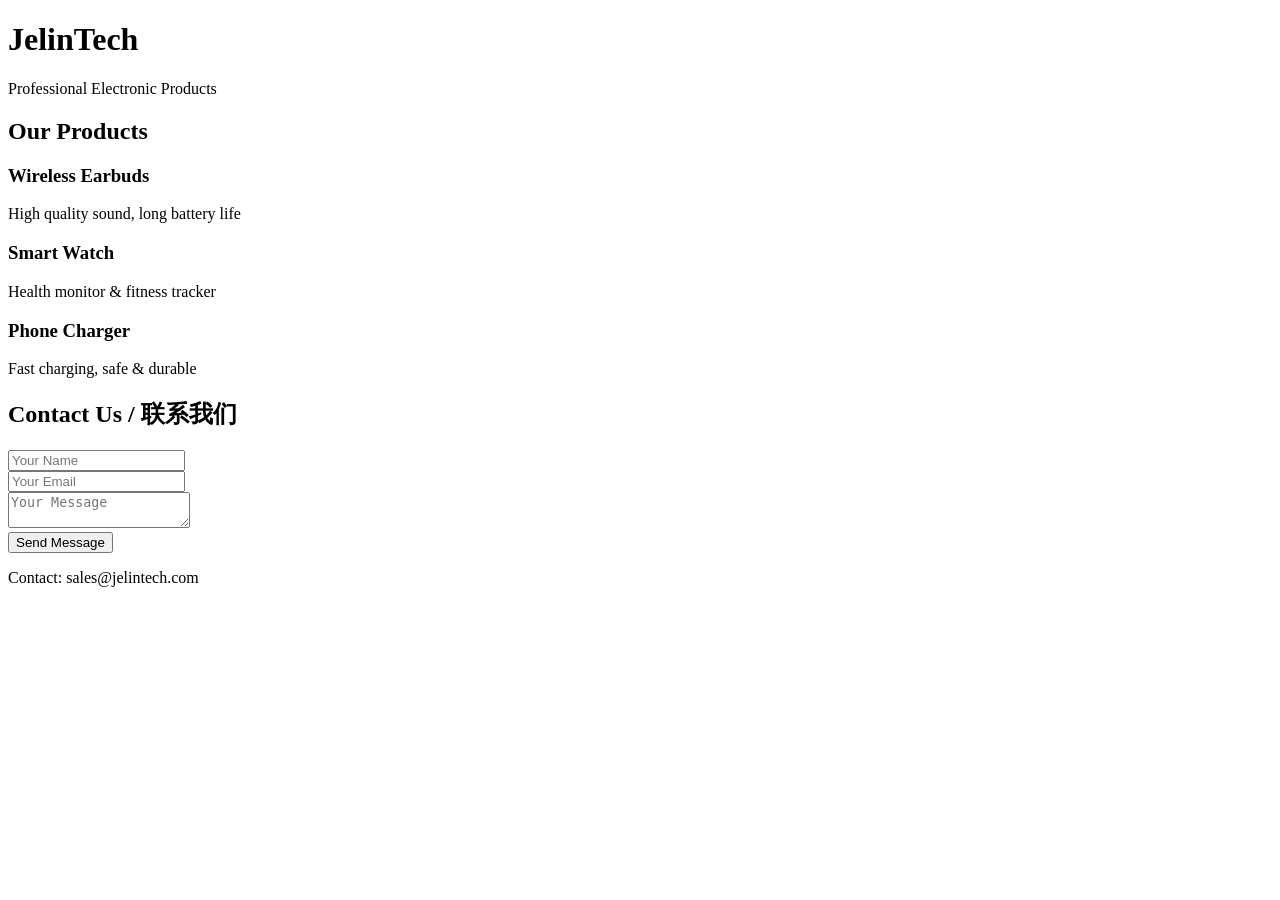
==== index.html @ da9e3305 "Create index.html" ====
<!DOCTYPE html>
<html lang="en">
<head>
<meta charset="UTF-8">
<title>JelinTech - Electronic Products</title>
<link rel="stylesheet" href="style.css">
</head>
<body>
<header>
<h1>JelinTech</h1>
<p>Professional Electronic Products</p>
</header>
<main>
<h2>Our Products</h2>
<div class="product-list">
<div class="product">
<h3>Wireless Earbuds</h3>
<p>High quality sound, long battery life</p>
</div>
<div class="product">
<h3>Smart Watch</h3>
<p>Health monitor & fitness tracker</p>
</div>
<div class="product">
<h3>Phone Charger</h3>
<p>Fast charging, safe & durable</p>
</div>
</div>

<!-- 留言表单 -->
<div class="contact-form">
  <h2>Contact Us / 联系我们</h2>
  <form action="https://formspree.io/f/你的Formspree代码" method="POST">
    <input type="text" name="name" placeholder="Your Name" required><br>
    <input type="email" name="email" placeholder="Your Email" required><br>
    <textarea name="message" placeholder="Your Message" required></textarea><br>
    <button type="submit">Send Message</button>
  </form>
</div>
</main>
<footer>
<p>Contact: sales@jelintech.com</p>
</footer>
</body>
</html>
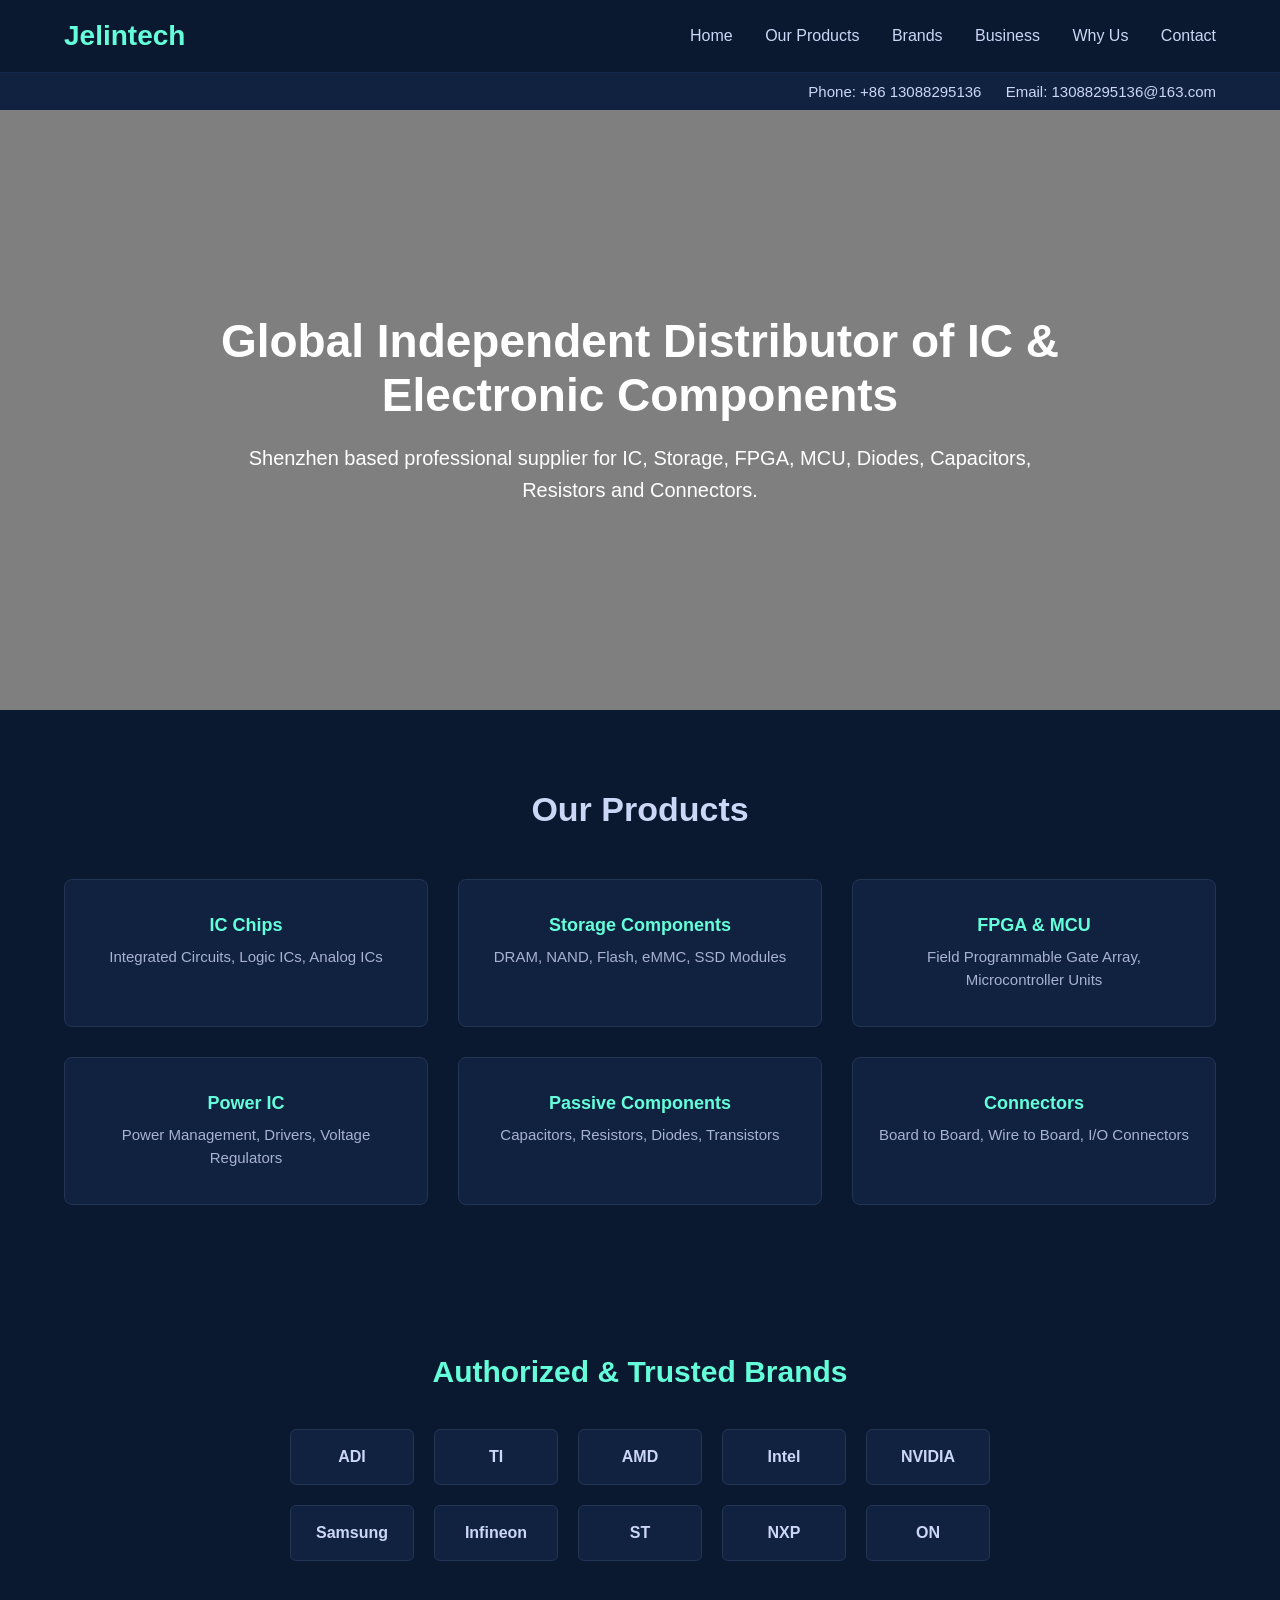
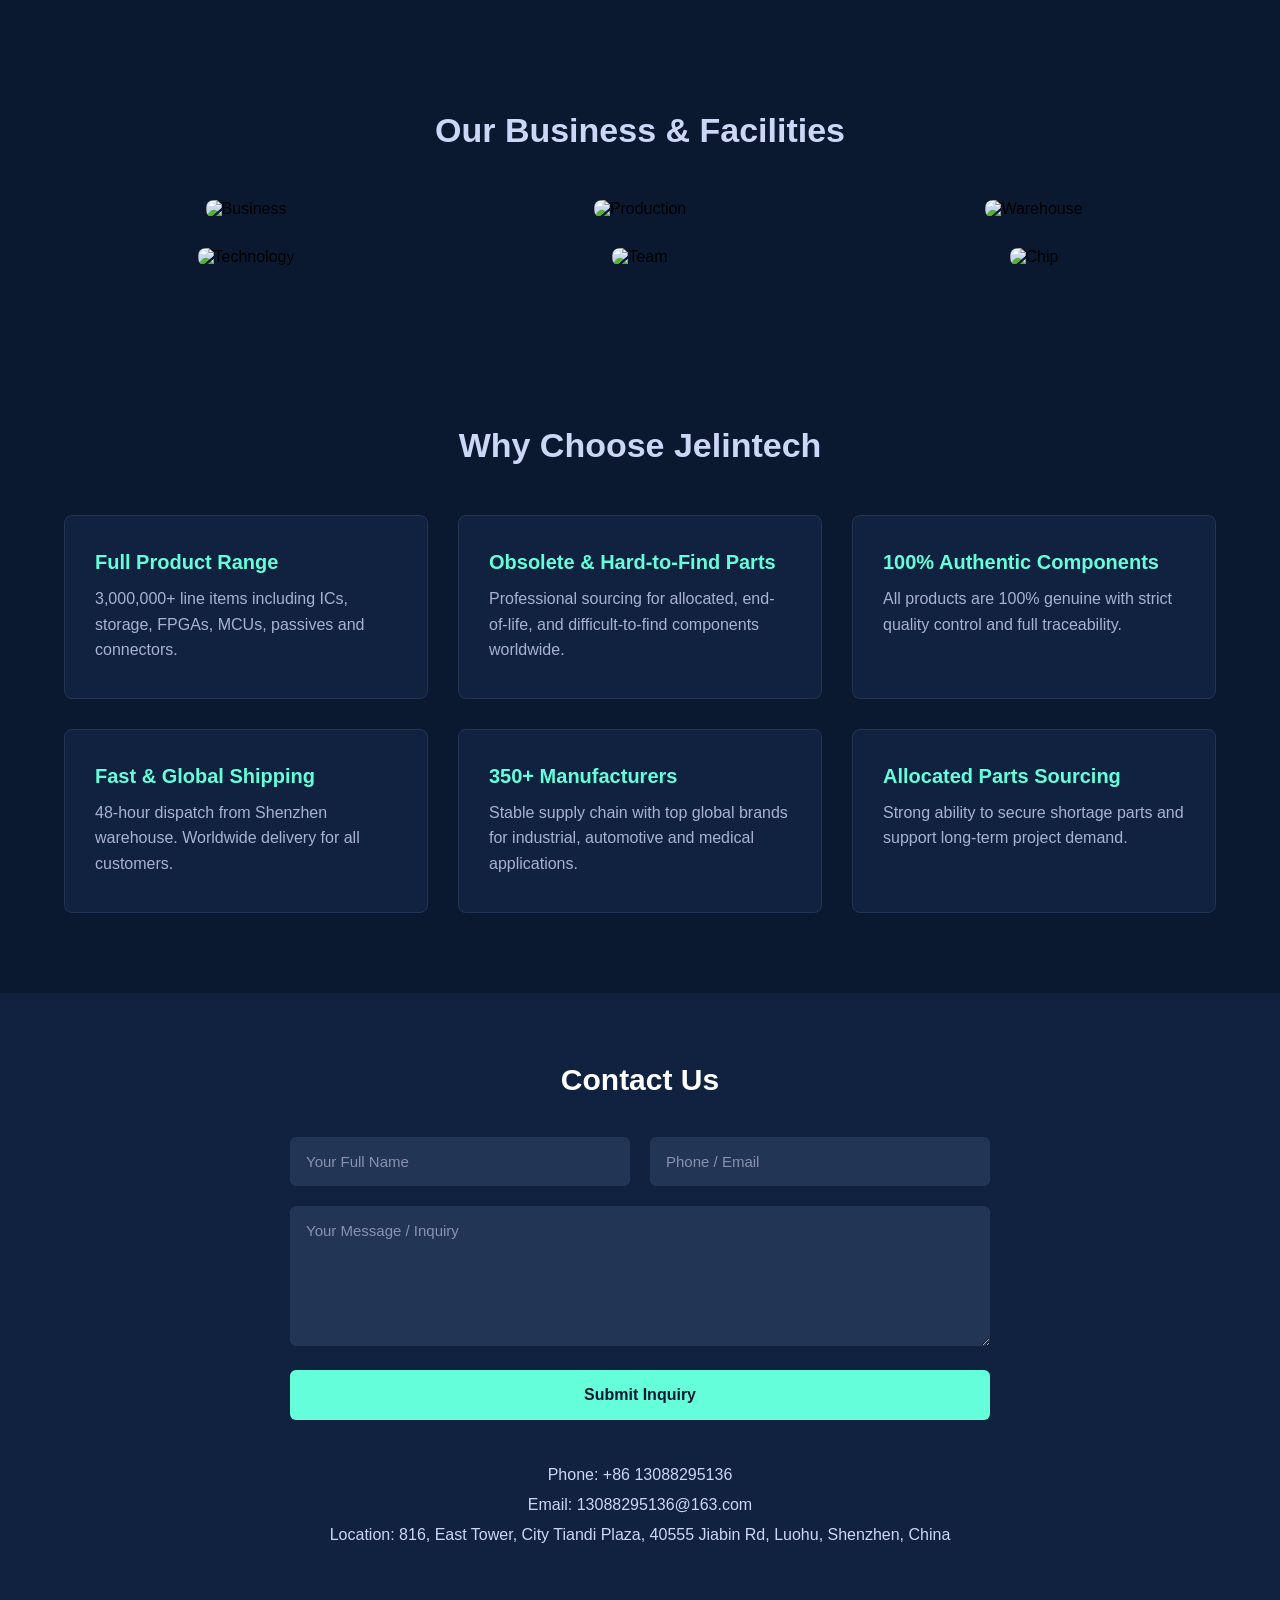
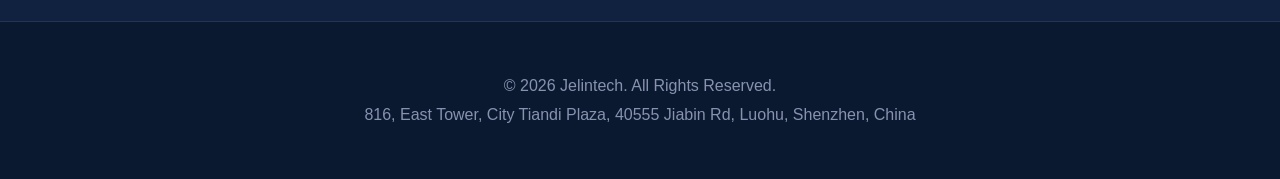
==== commit 9f9f0891: "update website: tech style + contact form" ====
--- a/index.html
+++ b/index.html
@@ -1,45 +1,469 @@
 <!DOCTYPE html>
 <html lang="en">
 <head>
-<meta charset="UTF-8">
-<title>JelinTech - Electronic Products</title>
-<link rel="stylesheet" href="style.css">
+    <meta charset="UTF-8">
+    <meta name="viewport" content="width=device-width, initial-scale=1.0">
+    <title>Jelintech - Global Electronic Components Distributor</title>
+    <style>
+        * {
+            margin: 0;
+            padding: 0;
+            box-sizing: border-box;
+            font-family: Arial, sans-serif;
+        }
+
+        /* 导航 */
+        .nav {
+            background: #0a192f;
+            padding: 20px 5%;
+            display: flex;
+            justify-content: space-between;
+            align-items: center;
+            border-bottom: 1px solid #11294b;
+            position: sticky;
+            top: 0;
+            z-index: 100;
+        }
+        .logo {
+            font-size: 28px;
+            font-weight: bold;
+            color: #64ffda;
+            text-decoration: none;
+        }
+        .nav-links a {
+            margin-left: 28px;
+            text-decoration: none;
+            color: #ccd6f6;
+            font-weight: 500;
+        }
+        .nav-links a:hover {
+            color: #64ffda;
+        }
+
+        /* 导航下方联系方式栏 */
+        .nav-contact {
+            background: #112240;
+            padding: 10px 5%;
+            text-align: right;
+            font-size: 15px;
+            color: #ccd6f6;
+        }
+        .nav-contact span {
+            margin-left: 20px;
+        }
+
+        /* 首页大图背景 */
+        .hero {
+            width: 100%;
+            height: 600px;
+            background-image: url('hellorf_hi2240914651.jpg');
+            background-size: cover;
+            background-position: center;
+            background-repeat: no-repeat;
+            position: relative;
+            display: flex;
+            align-items: center;
+            justify-content: center;
+            text-align: center;
+            color: white;
+        }
+        .hero::before {
+            content: '';
+            position: absolute;
+            width: 100%;
+            height: 100%;
+            background: rgba(0,0,0,0.5);
+        }
+        .hero-content {
+            position: relative;
+            z-index: 2;
+            max-width: 900px;
+            padding: 0 20px;
+        }
+        .hero h1 {
+            font-size: 46px;
+            margin-bottom: 20px;
+        }
+        .hero p {
+            font-size: 20px;
+            line-height: 1.6;
+        }
+
+        /* 产品分类 */
+        .products {
+            padding: 80px 5%;
+            background: #0a192f;
+            text-align: center;
+        }
+        .products h2 {
+            font-size: 34px;
+            margin-bottom: 50px;
+            color: #ccd6f6;
+        }
+        .product-grid {
+            display: grid;
+            grid-template-columns: repeat(auto-fit, minmax(280px, 1fr));
+            gap: 30px;
+            max-width: 1200px;
+            margin: 0 auto;
+        }
+        .product-item {
+            background: #112240;
+            padding: 35px 25px;
+            border-radius: 8px;
+            border: 1px solid #233554;
+            transition: 0.3s;
+        }
+        .product-item:hover {
+            transform: translateY(-5px);
+            border-color: #64ffda;
+        }
+        .product-item h3 {
+            color: #64ffda;
+            margin-bottom: 10px;
+            font-size: 18px;
+        }
+        .product-item p {
+            font-size: 15px;
+            color: #a8b2d3;
+            line-height: 1.5;
+        }
+
+        /* 品牌区域 */
+        .brands {
+            padding: 70px 5%;
+            text-align: center;
+            background: #0a192f;
+        }
+        .brands h2 {
+            font-size: 30px;
+            margin-bottom: 40px;
+            color: #64ffda;
+        }
+        .brand-container {
+            max-width: 700px;
+            margin: 0 auto;
+            display: grid;
+            grid-template-columns: repeat(5, 1fr);
+            gap: 20px;
+        }
+        .brand {
+            padding: 18px 10px;
+            background: #112240;
+            border-radius: 6px;
+            font-weight: bold;
+            color: #ccd6f6;
+            border: 1px solid #233554;
+            display: flex;
+            align-items: center;
+            justify-content: center;
+            text-align: center;
+        }
+
+        /* 业务场景图片 */
+        .gallery {
+            padding: 80px 5%;
+            background: #0a192f;
+            text-align: center;
+        }
+        .gallery h2 {
+            font-size: 34px;
+            margin-bottom: 50px;
+            color: #ccd6f6;
+        }
+        .gallery-grid {
+            display: grid;
+            grid-template-columns: repeat(auto-fit, minmax(280px, 1fr));
+            gap: 30px;
+            max-width: 1200px;
+            margin: 0 auto;
+        }
+        .gallery-item img {
+            width: 100%;
+            height: 240px;
+            object-fit: cover;
+            border-radius: 8px;
+        }
+
+        /* 优势 */
+        .features {
+            padding: 80px 5%;
+            background: #0a192f;
+        }
+        .section-title {
+            text-align: center;
+            font-size: 34px;
+            margin-bottom: 50px;
+            color: #ccd6f6;
+        }
+        .features-grid {
+            display: grid;
+            grid-template-columns: repeat(auto-fit, minmax(280px, 1fr));
+            gap: 30px;
+            max-width: 1200px;
+            margin: 0 auto;
+        }
+        .feature-box {
+            padding: 35px 30px;
+            border-radius: 8px;
+            background: #112240;
+            border: 1px solid #233554;
+            transition: 0.3s;
+        }
+        .feature-box:hover {
+            transform: translateY(-5px);
+            border-color: #64ffda;
+        }
+        .feature-box h3 {
+            color: #64ffda;
+            margin-bottom: 12px;
+            font-size: 20px;
+        }
+        .feature-box p {
+            color: #a8b2d3;
+            line-height: 1.6;
+        }
+
+        /* 联系表单 */
+        .contact {
+            padding: 70px 5%;
+            background: #112240;
+            color: #ccd6f6;
+        }
+        .contact h2 {
+            font-size: 30px;
+            margin-bottom: 40px;
+            text-align: center;
+            color: #fff;
+        }
+        .contact-form {
+            max-width: 700px;
+            margin: 0 auto;
+            display: flex;
+            flex-direction: column;
+            gap: 20px;
+        }
+        .form-row {
+            display: flex;
+            gap: 20px;
+        }
+        .form-group {
+            flex: 1;
+        }
+        .form-group input,
+        .form-group textarea {
+            width: 100%;
+            padding: 16px;
+            border-radius: 6px;
+            border: none;
+            outline: none;
+            font-size: 15px;
+            background: #233554;
+            color: #ccd6f6;
+        }
+        .form-group input::placeholder,
+        .form-group textarea::placeholder {
+            color: #8892b0;
+        }
+        .form-group textarea {
+            min-height: 140px;
+            resize: vertical;
+        }
+        .submit-btn {
+            padding: 16px;
+            background: #64ffda;
+            color: #0a192f;
+            font-weight: bold;
+            border: none;
+            border-radius: 6px;
+            cursor: pointer;
+            font-size: 16px;
+            transition: 0.3s;
+        }
+        .submit-btn:hover {
+            opacity: 0.9;
+        }
+        .contact-info {
+            text-align: center;
+            margin-top: 40px;
+            font-size: 16px;
+            line-height: 1.9;
+        }
+
+        /* 底部 */
+        .footer {
+            padding: 50px 5%;
+            text-align: center;
+            background: #0a192f;
+            border-top: 1px solid #233554;
+            color: #8892b0;
+            line-height: 1.8;
+        }
+    </style>
 </head>
+
 <body>
-<header>
-<h1>JelinTech</h1>
-<p>Professional Electronic Products</p>
-</header>
-<main>
-<h2>Our Products</h2>
-<div class="product-list">
-<div class="product">
-<h3>Wireless Earbuds</h3>
-<p>High quality sound, long battery life</p>
-</div>
-<div class="product">
-<h3>Smart Watch</h3>
-<p>Health monitor & fitness tracker</p>
-</div>
-<div class="product">
-<h3>Phone Charger</h3>
-<p>Fast charging, safe & durable</p>
-</div>
-</div>
-
-<!-- 留言表单 -->
-<div class="contact-form">
-  <h2>Contact Us / 联系我们</h2>
-  <form action="https://formspree.io/f/你的Formspree代码" method="POST">
-    <input type="text" name="name" placeholder="Your Name" required><br>
-    <input type="email" name="email" placeholder="Your Email" required><br>
-    <textarea name="message" placeholder="Your Message" required></textarea><br>
-    <button type="submit">Send Message</button>
-  </form>
-</div>
-</main>
-<footer>
-<p>Contact: sales@jelintech.com</p>
-</footer>
+
+<!-- 导航 -->
+<div class="nav">
+    <a href="#" class="logo">Jelintech</a>
+    <div class="nav-links">
+        <a href="#home">Home</a>
+        <a href="#products">Our Products</a>
+        <a href="#brands">Brands</a>
+        <a href="#gallery">Business</a>
+        <a href="#why">Why Us</a>
+        <a href="#contact">Contact</a>
+    </div>
+</div>
+
+<!-- 导航下方联系方式栏 -->
+<div class="nav-contact">
+    <span>Phone: +86 13088295136</span>
+    <span>Email: 13088295136@163.com</span>
+</div>
+
+<!-- 首页大图背景 -->
+<div class="hero" id="home">
+    <div class="hero-content">
+        <h1>Global Independent Distributor of IC & Electronic Components</h1>
+        <p>Shenzhen based professional supplier for IC, Storage, FPGA, MCU, Diodes, Capacitors, Resistors and Connectors.</p>
+    </div>
+</div>
+
+<!-- 真正的产品分类（第二屏） -->
+<div class="products" id="products">
+    <h2>Our Products</h2>
+    <div class="product-grid">
+        <div class="product-item">
+            <h3>IC Chips</h3>
+            <p>Integrated Circuits, Logic ICs, Analog ICs</p>
+        </div>
+        <div class="product-item">
+            <h3>Storage Components</h3>
+            <p>DRAM, NAND, Flash, eMMC, SSD Modules</p>
+        </div>
+        <div class="product-item">
+            <h3>FPGA & MCU</h3>
+            <p>Field Programmable Gate Array, Microcontroller Units</p>
+        </div>
+        <div class="product-item">
+            <h3>Power IC</h3>
+            <p>Power Management, Drivers, Voltage Regulators</p>
+        </div>
+        <div class="product-item">
+            <h3>Passive Components</h3>
+            <p>Capacitors, Resistors, Diodes, Transistors</p>
+        </div>
+        <div class="product-item">
+            <h3>Connectors</h3>
+            <p>Board to Board, Wire to Board, I/O Connectors</p>
+        </div>
+    </div>
+</div>
+
+<!-- 品牌（优化整齐） -->
+<div class="brands" id="brands">
+    <h2>Authorized & Trusted Brands</h2>
+    <div class="brand-container">
+        <div class="brand">ADI</div>
+        <div class="brand">TI</div>
+        <div class="brand">AMD</div>
+        <div class="brand">Intel</div>
+        <div class="brand">NVIDIA</div>
+        <div class="brand">Samsung</div>
+        <div class="brand">Infineon</div>
+        <div class="brand">ST</div>
+        <div class="brand">NXP</div>
+        <div class="brand">ON</div>
+    </div>
+</div>
+
+<!-- 业务场景图片 -->
+<div class="gallery" id="gallery">
+    <h2>Our Business & Facilities</h2>
+    <div class="gallery-grid">
+        <div class="gallery-item">
+            <img src="hellorf_hi2237393352.jpg" alt="Business">
+        </div>
+        <div class="gallery-item">
+            <img src="1393815866_huge.jpg" alt="Production">
+        </div>
+        <div class="gallery-item">
+            <img src="1070012039_huge.jpg" alt="Warehouse">
+        </div>
+        <div class="gallery-item">
+            <img src="2029368575_huge.jpg" alt="Technology">
+        </div>
+        <div class="gallery-item">
+            <img src="457782904_huge.jpg" alt="Team">
+        </div>
+        <div class="gallery-item">
+            <img src="hellorf_hi2241188654.jpg" alt="Chip">
+        </div>
+    </div>
+</div>
+
+<!-- 优势 -->
+<div class="features" id="why">
+    <h2 class="section-title">Why Choose Jelintech</h2>
+    <div class="features-grid">
+        <div class="feature-box">
+            <h3>Full Product Range</h3>
+            <p>3,000,000+ line items including ICs, storage, FPGAs, MCUs, passives and connectors.</p>
+        </div>
+        <div class="feature-box">
+            <h3>Obsolete & Hard-to-Find Parts</h3>
+            <p>Professional sourcing for allocated, end-of-life, and difficult-to-find components worldwide.</p>
+        </div>
+        <div class="feature-box">
+            <h3>100% Authentic Components</h3>
+            <p>All products are 100% genuine with strict quality control and full traceability.</p>
+        </div>
+        <div class="feature-box">
+            <h3>Fast & Global Shipping</h3>
+            <p>48-hour dispatch from Shenzhen warehouse. Worldwide delivery for all customers.</p>
+        </div>
+        <div class="feature-box">
+            <h3>350+ Manufacturers</h3>
+            <p>Stable supply chain with top global brands for industrial, automotive and medical applications.</p>
+        </div>
+        <div class="feature-box">
+            <h3>Allocated Parts Sourcing</h3>
+            <p>Strong ability to secure shortage parts and support long-term project demand.</p>
+        </div>
+    </div>
+</div>
+
+<!-- 联系我们 + 表单 -->
+<div class="contact" id="contact">
+    <h2>Contact Us</h2>
+    <form class="contact-form" action="https://mailthis.to/13088295136@qq.com" method="POST">
+        <div class="form-row">
+            <div class="form-group">
+                <input type="text" name="姓名" placeholder="Your Full Name" required>
+            </div>
+            <div class="form-group">
+                <input type="text" name="电话/邮箱" placeholder="Phone / Email" required>
+            </div>
+        </div>
+        <div class="form-group">
+            <textarea name="留言" placeholder="Your Message / Inquiry" required></textarea>
+        </div>
+        <button type="submit" class="submit-btn">Submit Inquiry</button>
+    </form>
+    <div class="contact-info">
+        <p>Phone: +86 13088295136</p>
+        <p>Email: 13088295136@163.com</p>
+        <p>Location: 816, East Tower, City Tiandi Plaza, 40555 Jiabin Rd, Luohu, Shenzhen, China</p>
+    </div>
+</div>
+
+<!-- 底部 -->
+<div class="footer">
+    <p>© 2026 Jelintech. All Rights Reserved.</p>
+    <p>816, East Tower, City Tiandi Plaza, 40555 Jiabin Rd, Luohu, Shenzhen, China</p>
+</div>
+
 </body>
-</html>
+</html>
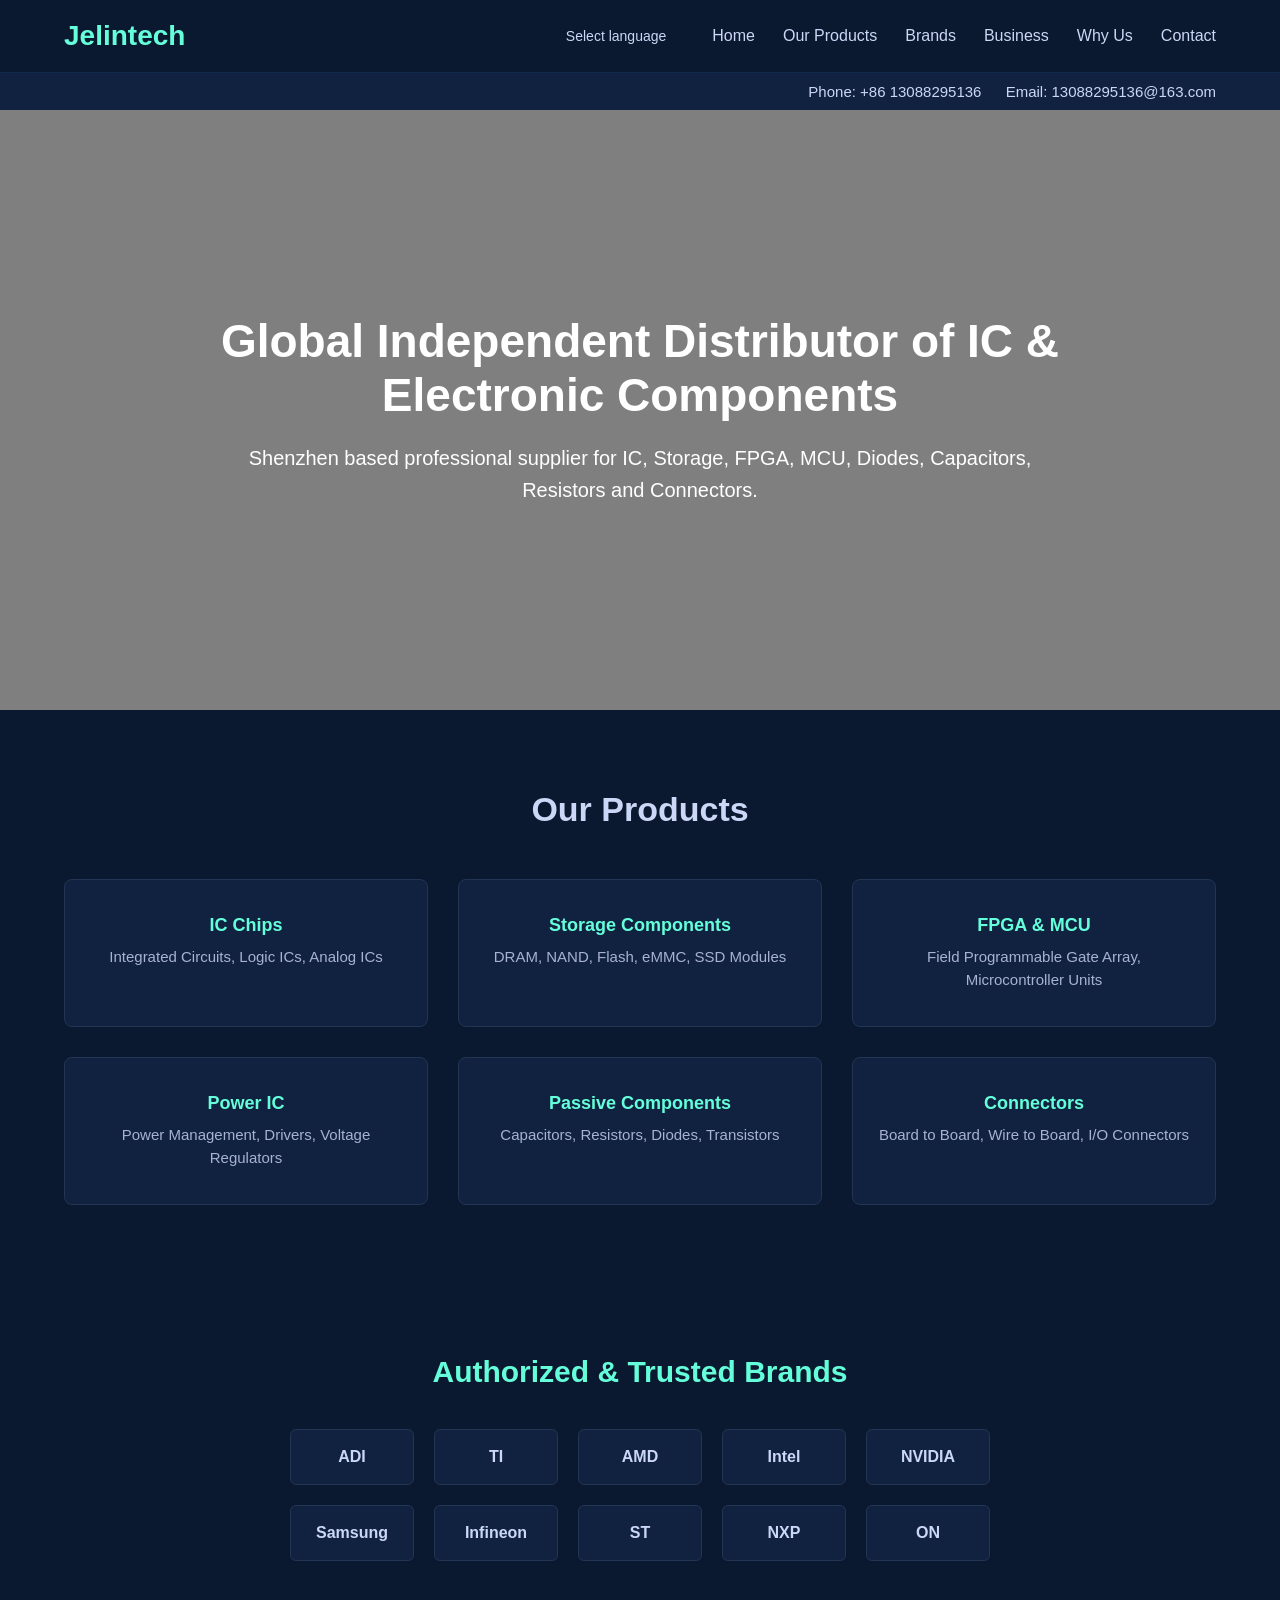
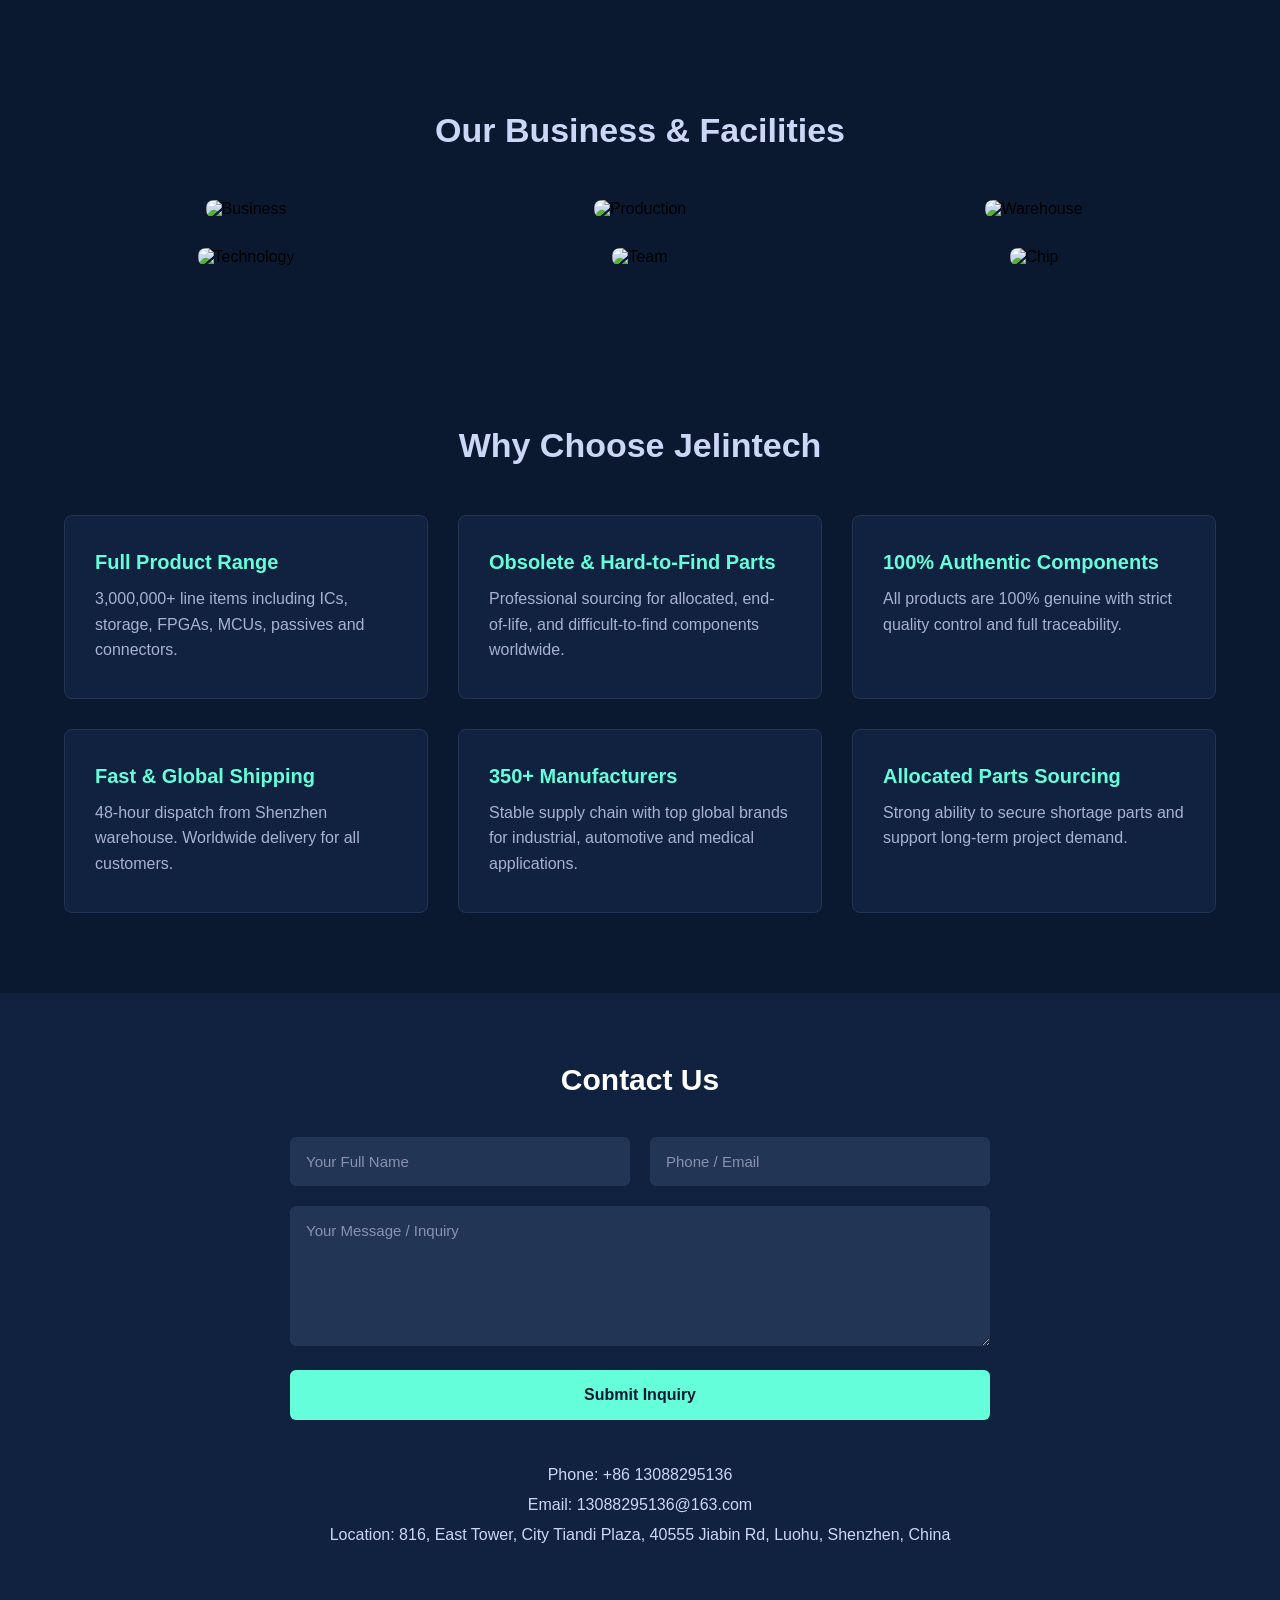
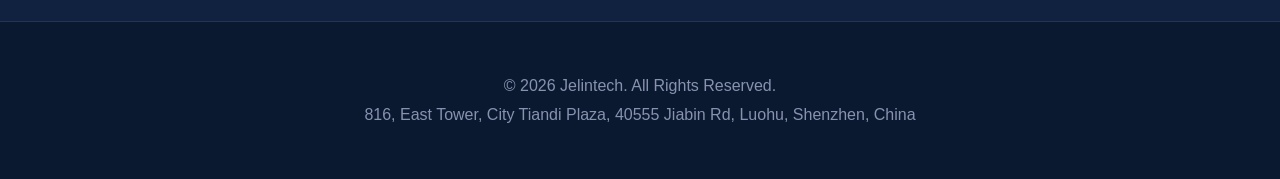
==== commit c911aa8b: "add select language text before Home" ====
--- a/index.html
+++ b/index.html
@@ -30,6 +30,10 @@
             color: #64ffda;
             text-decoration: none;
         }
+        .nav-links {
+            display: flex;
+            align-items: center;
+        }
         .nav-links a {
             margin-left: 28px;
             text-decoration: none;
@@ -38,6 +42,16 @@
         }
         .nav-links a:hover {
             color: #64ffda;
+        }
+
+        /* 语言区域样式 */
+        .language-switch {
+            display: flex;
+            align-items: center;
+            margin-right: 12px;
+            color: #ccd6f6;
+            font-size: 14px;
+            gap: 6px;
         }
 
         /* 导航下方联系方式栏 */
@@ -299,6 +313,27 @@
             color: #8892b0;
             line-height: 1.8;
         }
+
+        /* 语言选择框样式 */
+        #google_translate_element {
+            display: inline-block;
+        }
+        .goog-te-combo {
+            background: #112240;
+            color: #ccd6f6;
+            border: 1px solid #233554;
+            padding: 6px 8px;
+            border-radius: 4px;
+            font-size: 14px;
+            outline: none;
+        }
+        .goog-te-combo:hover {
+            border-color: #64ffda;
+        }
+        /* 隐藏谷歌自带文字 */
+        .goog-te-gadget span {
+            display: none !important;
+        }
     </style>
 </head>
 
@@ -308,6 +343,11 @@
 <div class="nav">
     <a href="#" class="logo">Jelintech</a>
     <div class="nav-links">
+        <!-- 这里就是你要的：文字 + 语言框，放在 Home 前面 -->
+        <div class="language-switch">
+            <span>Select language</span>
+            <div id="google_translate_element"></div>
+        </div>
         <a href="#home">Home</a>
         <a href="#products">Our Products</a>
         <a href="#brands">Brands</a>
@@ -465,5 +505,17 @@
     <p>816, East Tower, City Tiandi Plaza, 40555 Jiabin Rd, Luohu, Shenzhen, China</p>
 </div>
 
+<!-- 谷歌多语言翻译插件 -->
+<script type="text/javascript">
+function googleTranslateElementInit() {
+  new google.translate.TranslateElement({
+    pageLanguage: 'en',
+    includedLanguages: 'en,es,pt,de,fr,ru,ar,ja,ko,sw,yo,ha,am',
+    layout: google.translate.TranslateElement.InlineLayout.SIMPLE
+  }, 'google_translate_element');
+}
+</script>
+<script type="text/javascript" src="https://translate.google.com/translate_a/element.js?cb=googleTranslateElementInit"></script>
+
 </body>
 </html>
